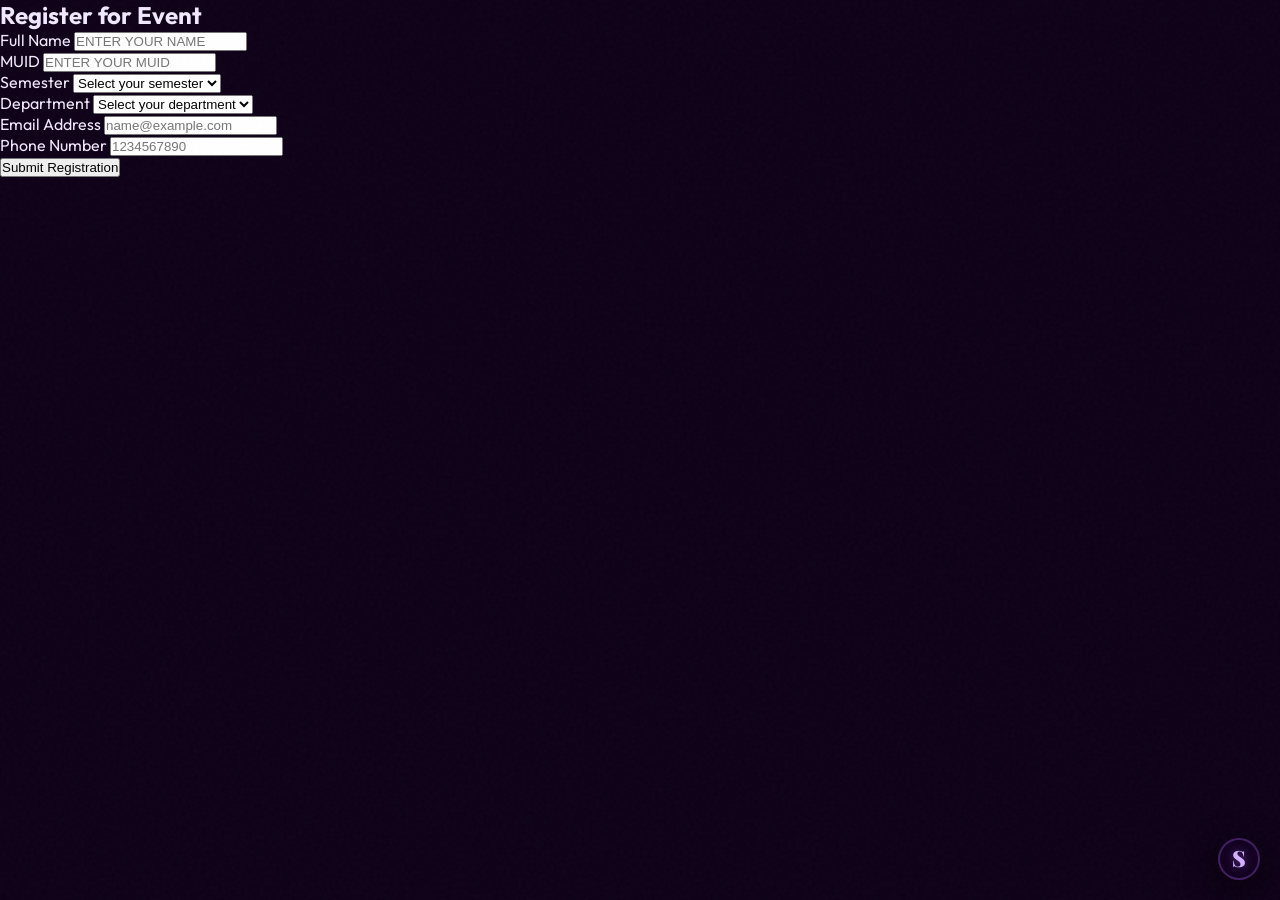
==== register.html @ 0eb98797 "Refactor registration form and submission script Updated form submission handling and backend URL." ====
<!DOCTYPE html>
<html lang="en">
<head>
  <meta charset="UTF-8">
  <meta name="viewport" content="width=device-width, initial-scale=1.0">
  <title>REGISTER</title>
  <link rel="stylesheet" href="styles.css">
</head>
<body class="register-body-wrapper">

  <div class="form-container">
    <h2 id="form-title">Student Details Form</h2>
    
    <form id="studentRegisterForm">
      <input type="hidden" id="eventName" name="eventName">
      <input type="hidden" id="eventCategory" name="eventCategory">
        
      <div class="form-group">
        <label for="name">Full Name</label>
        <input type="text" id="name" name="name" placeholder="ENTER YOUR NAME" required>
      </div>

      <div class="form-group">
        <label for="muid">MUID</label>
        <input type="text" id="muid" name="muid" placeholder="ENTER YOUR MUID" required>
      </div>

      <div class="form-group">
        <label for="semester">Semester</label>
        <select id="semester" name="semester" required>
          <option value="" disabled selected>Select your semester</option>
          <option value="S1">S1</option>
          <option value="S2">S2</option>
          <option value="S3">S3</option>
          <option value="S4">S4</option>
          <option value="S5">S5</option>
          <option value="S6">S6</option>
          <option value="S7">S7</option>
          <option value="S8">S8</option>
        </select>
      </div>

      <div class="form-group">
        <label for="department">Department</label>
        <select id="department" name="department" required>
          <option value="" disabled selected>Select your department</option>
          <option value="CSD">CSD</option>
          <option value="EC">EC</option>
          <option value="AE">AE</option>
          <option value="CE">CE</option>
          <option value="MECH">MECH</option>
        </select>
      </div>

      <div class="form-group">
        <label for="email">Email Address</label>
        <input type="email" id="email" name="email" placeholder="name@example.com" required>
      </div>

      <div class="form-group">
        <label for="phone">Phone Number</label>
        <input type="tel" id="phone" name="phone" placeholder="1234567890" pattern="[0-9]{10}" title="Please enter a valid 10-digit phone number" required>
      </div>

      <button type="submit" id="submitBtn">Submit Registration</button>
    </form>
    
    <p id="successToast" style="color: #00e676; text-align: center; margin-top: 15px; display: none; font-weight: 600; font-family: 'Space Mono', monospace; font-size: 0.85rem;">
      Registration saved to database matrix!
    </p>
  </div>
  

 <script>
    const urlParams = new URLSearchParams(window.location.search);
    const eventName = urlParams.get('name') || "Event";
    const eventCategory = urlParams.get('cat') || "Tech";

    document.getElementById('form-title').innerText = `Register for ${eventName}`;
    document.getElementById('eventName').value = eventName;
    document.getElementById('eventCategory').value = eventCategory;

    // FIXED: Pointing to the active operational script ID matching index.html
    const BACKEND_URL = 'https://script.google.com/macros/s/AKfycbxkkzGS8mEcLY0qJiwbIPaNBaRO2hbm0Dz-mVj1d4wJdqrTZWrVLJo9F7xFTNqnbP87Lg/exec'; 
    
    const form = document.getElementById('studentRegisterForm');
    const submitBtn = document.getElementById('submitBtn');
    const toast = document.getElementById('successToast');

    form.addEventListener('submit', event => {
      event.preventDefault();
      
      submitBtn.disabled = true;
      submitBtn.innerText = "Processing submission...";

      const encodedPayload = new URLSearchParams(new FormData(form));

      fetch(BACKEND_URL, { 
        method: 'POST',
        mode: 'no-cors',
        headers: { 'Content-Type': 'application/x-www-form-urlencoded' },
        body: encodedPayload 
      })
      .then(res => {
        submitBtn.innerText = "Submitted Successfully!";
        toast.style.display = "block";
        form.reset();
        
        document.getElementById('eventName').value = eventName;
        document.getElementById('eventCategory').value = eventCategory;
      })
      .catch(err => {
        console.error("Error logging submission:", err.message);
        submitBtn.disabled = false;
        submitBtn.innerText = "Retry Submission";
      });
    });
  </script>
<!-- Sidharth P. Signature Widget - Interactive Circle Capsule -->
<div class="sidharth-signature-widget" style="position: fixed; bottom: 20px; right: 20px; z-index: 99999; display: flex; align-items: center; flex-direction: row-reverse; gap: 0px; cursor: pointer;" onmouseenter="this.querySelector('.sig-text-slide').style.width='180px'; this.querySelector('.sig-text-slide').style.padding='0 15px 0 20px'; this.querySelector('.sig-text-slide').style.opacity='1'; this.querySelector('.sig-text-slide').style.marginRight='-15px'; this.querySelector('.sig-icon-ring').style.transform='rotate(360deg)'; this.querySelector('.sig-icon-ring').style.borderColor='#b06bff';" onmouseleave="this.querySelector('.sig-text-slide').style.width='0px'; this.querySelector('.sig-text-slide').style.padding='0'; this.querySelector('.sig-text-slide').style.opacity='0'; this.querySelector('.sig-text-slide').style.marginRight='0px'; this.querySelector('.sig-icon-ring').style.transform='rotate(0deg)'; this.querySelector('.sig-icon-ring').style.borderColor='rgba(176,107,255,0.3)';">
  
  <!-- The Master Font Circle Ring -->
  <div class="sig-icon-ring" style="width: 42px; height: 42px; background: #130020; border: 2px solid rgba(176,107,255,0.3); border-radius: 50%; display: flex; align-items: center; justify-content: center; box-shadow: 0 8px 32px rgba(0,0,0,0.6); position: relative; z-index: 2; transition: transform 0.6s cubic-bezier(0.23, 1, 0.32, 1), border-color 0.4s ease;">
    <span style="font-family: 'Playfair Display', serif; font-weight: 900; font-size: 1.4rem; color: #d4b0ff; line-height: 1; text-shadow: 0 0 10px rgba(176,107,255,0.5); transform: translateY(-1px);">S</span>
  </div>

  <!-- Sliding Interactive Text Capsule -->
  <div class="sig-text-slide" style="width: 0px; height: 34px; background: rgba(26,0,48,0.85); backdrop-filter: blur(8px); -webkit-backdrop-filter: blur(8px); border: 1px solid rgba(176,107,255,0.2); border-radius: 20px 0 0 20px; display: flex; align-items: center; justify-content: center; white-space: nowrap; opacity: 0; overflow: hidden; transition: all 0.5s cubic-bezier(0.23, 1, 0.32, 1); z-index: 1;">
    <span style="font-family: 'Space Mono', monospace; font-size: 0.68rem; color: #ede0ff; letter-spacing: 0.08em; text-transform: uppercase;">Crafted by <strong style="color: #fff; font-family: 'Outfit', sans-serif; font-weight: 600;">Sidharth</strong></span>
  </div>
</div>
</div>
</body>
</html>
---- styles.css ----
@import url('https://fonts.googleapis.com/css2?family=Playfair+Display:wght@400;700;900&family=Outfit:wght@300;400;500;600;700&family=Space+Mono:wght@400;700&display=swap');
   :root {
      --purple-deep: #2d0057;
      --purple-mid: #7b2ff7;
      --purple-light: #b06bff;
      --lavender: #d4b0ff;
      --soft: #ede0ff;
      --white: #fff;
      --bg: #0e0018;
      --bg-2: #130020;
      --bg-3: #1a0030;
      --glass: rgba(255,255,255,0.07);
      --glass-border: rgba(255,255,255,0.14);
      --glass-hover: rgba(255,255,255,0.12);
      --text: #f0e8ff;
      --text-muted: rgba(240,232,255,0.55);
      --border: rgba(176,107,255,0.25);
      --border-soft: rgba(255,255,255,0.08);
    }

    *, *::before, *::after { box-sizing: border-box; margin: 0; padding: 0; }
    html { scroll-behavior: smooth; }

    body {
      font-family: 'Outfit', sans-serif;
      background: var(--bg);
      color: var(--text);
      overflow-x: hidden;
    }

    body::before {
      content: '';
      position: fixed;
      inset: 0;
      background-image: url("data:image/svg+xml,%3Csvg viewBox='0 0 256 256' xmlns='http://www.w3.org/2000/svg'%3E%3Cfilter id='n'%3E%3CfeTurbulence type='fractalNoise' baseFrequency='0.9' numOctaves='4' stitchTiles='stitch'/%3E%3C/filter%3E%3Crect width='100%25' height='100%25' filter='url(%23n)' opacity='1'/%3E%3C/svg%3E");
      opacity: 0.03;
      pointer-events: none;
      z-index: 9999;
    }

    ::-webkit-scrollbar { width: 4px; }
    ::-webkit-scrollbar-track { background: var(--bg); }
    ::-webkit-scrollbar-thumb { background: var(--purple-mid); border-radius: 99px; }

    /* ─── NAVBAR ─── */
    nav {
      position: fixed;
      top: 0; left: 0; right: 0;
      z-index: 200;
      display: flex;
      align-items: center;
      justify-content: space-between;
      padding: 20px 60px;
      background: rgba(14,0,24,0.72);
      backdrop-filter: blur(24px);
      -webkit-backdrop-filter: blur(24px);
      border-bottom: 1px solid var(--border);
      animation: navIn 0.9s cubic-bezier(.23,1,.32,1) both;
    }
    @keyframes navIn { from { transform: translateY(-100%); opacity:0; } to { transform: none; opacity:1; } }

    .nav-brand {
      font-family: 'Playfair Display', serif;
      font-weight: 900;
      font-size: 1.1rem;
      color: var(--lavender);
      text-decoration: none;
    }
    .nav-brand span { color: var(--text); font-weight: 400; }

    .nav-links { display: flex; gap: 40px; list-style: none; }
    .nav-links a {
      color: var(--text-muted);
      text-decoration: none;
      font-size: 0.85rem;
      font-weight: 500;
      letter-spacing: 0.06em;
      text-transform: uppercase;
      transition: color 0.2s;
      position: relative;
    }
    .nav-links a::after {
      content: '';
      position: absolute;
      bottom: -4px; left: 0; right: 100%;
      height: 1px;
      background: var(--lavender);
      transition: right 0.3s cubic-bezier(.23,1,.32,1);
    }
    .nav-links a:hover { color: var(--lavender); }
    .nav-links a:hover::after { right: 0; }

    .nav-cta {
      font-family: 'Space Mono', monospace;
      font-size: 0.75rem;
      padding: 10px 24px;
      border: 1px solid var(--purple-light);
      color: var(--purple-light);
      text-decoration: none;
      letter-spacing: 0.08em;
      text-transform: uppercase;
      transition: all 0.25s;
      clip-path: polygon(8px 0%, 100% 0%, calc(100% - 8px) 100%, 0% 100%);
    }
    .nav-cta:hover { background: var(--purple-mid); color: var(--white); border-color: var(--purple-mid); }

    /* ─── HERO ─── */
    #home {
      min-height: 100vh;
      display: grid;
      place-items: center;
      padding: 140px 60px 100px;
      position: relative;
      overflow: hidden;
    }

    .hero-grid-bg {
      position: absolute;
      inset: 0;
      background-image:
        linear-gradient(rgba(176,107,255,0.08) 1px, transparent 1px),
        linear-gradient(90deg, rgba(176,107,255,0.08) 1px, transparent 1px);
      background-size: 60px 60px;
      mask-image: radial-gradient(ellipse 70% 60% at 50% 50%, black 30%, transparent 100%);
    }

    .hero-orb {
      position: absolute;
      border-radius: 50%;
      filter: blur(100px);
      animation: pulse 6s ease-in-out infinite alternate;
    }
    .orb-1 { width: 700px; height: 700px; background: rgba(123,47,247,0.25); top: -200px; right: -150px; }
    .orb-2 { width: 500px; height: 500px; background: rgba(45,0,87,0.55); bottom: -100px; left: -100px; animation-delay: -3s; }
    .orb-3 { width: 300px; height: 300px; background: rgba(176,107,255,0.15); top: 40%; left: 10%; animation-delay: -5s; }
    @keyframes pulse { from { transform: scale(1); } to { transform: scale(1.08); } }

    .stars { position: absolute; inset: 0; pointer-events: none; overflow: hidden; }
    .star {
      position: absolute;
      background: white;
      border-radius: 50%;
      animation: twinkle 3s ease-in-out infinite alternate;
    }
    @keyframes twinkle { from { opacity: 0.15; transform: scale(0.8); } to { opacity: 0.9; transform: scale(1.3); } }

    .hero-inner { position: relative; z-index: 2; text-align: center; max-width: 900px; }

    .hero-eyebrow {
      display: inline-flex;
      align-items: center;
      gap: 10px;
      font-family: 'Space Mono', monospace;
      font-size: 0.7rem;
      letter-spacing: 0.2em;
      text-transform: uppercase;
      color: var(--lavender);
      border: 1px solid var(--border);
      background: var(--glass);
      backdrop-filter: blur(10px);
      padding: 8px 20px;
      margin-bottom: 36px;
      animation: riseIn 0.9s 0.3s both;
    }
    .hero-eyebrow::before, .hero-eyebrow::after { content: ''; width: 16px; height: 1px; background: var(--lavender); opacity: 0.5; }

    .hero-title {
      font-family: 'Playfair Display', serif;
      font-weight: 900;
      font-size: clamp(3rem, 8vw, 6.5rem);
      line-height: 1.02;
      letter-spacing: -0.02em;
      animation: riseIn 0.9s 0.45s both;
    }
    .hero-title .italic { font-style: italic; color: var(--lavender); }
    .hero-title .block { display: block; }

    .hero-sub {
      margin-top: 28px;
      font-size: 1.05rem;
      color: var(--text-muted);
      line-height: 1.7;
      animation: riseIn 0.9s 0.6s both;
      font-weight: 300;
    }

    .hero-cta {
      margin-top: 48px;
      display: flex;
      gap: 16px;
      justify-content: center;
      flex-wrap: wrap;
      animation: riseIn 0.9s 0.75s both;
    }

    .btn-primary {
      font-family: 'Space Mono', monospace;
      font-size: 0.75rem;
      letter-spacing: 0.1em;
      text-transform: uppercase;
      padding: 14px 36px;
      background: var(--purple-mid);
      color: var(--white);
      text-decoration: none;
      clip-path: polygon(10px 0%, 100% 0%, calc(100% - 10px) 100%, 0% 100%);
      transition: all 0.25s;
      border: 1px solid transparent;
    }
    .btn-primary:hover { background: var(--purple-deep); border-color: var(--purple-light); transform: translateY(-2px); box-shadow: 0 10px 30px rgba(123,47,247,0.4); }

    .btn-ghost {
      font-family: 'Space Mono', monospace;
      font-size: 0.75rem;
      letter-spacing: 0.1em;
      text-transform: uppercase;
      padding: 14px 36px;
      border: 1px solid var(--glass-border);
      background: var(--glass);
      backdrop-filter: blur(10px);
      color: var(--text);
      text-decoration: none;
      clip-path: polygon(10px 0%, 100% 0%, calc(100% - 10px) 100%, 0% 100%);
      transition: all 0.25s;
    }
    .btn-ghost:hover { border-color: var(--lavender); color: var(--lavender); transform: translateY(-2px); }

    @keyframes riseIn { from { opacity:0; transform: translateY(30px); } to { opacity:1; transform:none; } }

    /* scroll hint */
    .hero-scroll {
      position: absolute;
      bottom: 40px; left: 50%;
      transform: translateX(-50%);
      display: flex; flex-direction: column; align-items: center; gap: 8px;
      font-family: 'Space Mono', monospace;
      font-size: 0.62rem;
      letter-spacing: 0.15em;
      text-transform: uppercase;
      color: var(--text-muted);
      animation: riseIn 1s 1.2s both;
    }
    .scroll-track { width: 1px; height: 50px; background: var(--border-soft); position: relative; overflow: hidden; }
    .scroll-track::after {
      content: '';
      position: absolute;
      top: -20px; left: 0; width: 1px; height: 20px;
      background: var(--lavender);
      animation: scrollLine 1.5s ease-in-out infinite;
    }
    @keyframes scrollLine { from { top: -20px; } to { top: 60px; } }

    /* ─── LAYOUT ─── */
    .wrap { max-width: 1200px; margin: 0 auto; padding: 100px 60px; }

    .section-eyebrow {
      font-family: 'Space Mono', monospace;
      font-size: 0.68rem;
      letter-spacing: 0.2em;
      text-transform: uppercase;
      color: var(--lavender);
      margin-bottom: 12px;
      display: flex; align-items: center; gap: 12px;
    }
    .section-eyebrow::before { content: ''; display: inline-block; width: 30px; height: 1px; background: var(--lavender); }

    .section-heading {
      font-family: 'Playfair Display', serif;
      font-weight: 900;
      font-size: clamp(2rem, 4vw, 3.2rem);
      letter-spacing: -0.02em;
      line-height: 1.1;
      margin-bottom: 32px;
    }
    .section-heading .accent { color: var(--lavender); font-style: italic; }

    /* ─── ABOUT ─── */
    #about { background: var(--bg-2); }

    .about-layout {
      display: grid;
      grid-template-columns: 1fr 1fr;
      gap: 80px;
      align-items: center;
    }

    .about-text p { color: var(--text-muted); line-height: 1.9; font-size: 1rem; font-weight: 300; margin-bottom: 20px; }
    .about-text p strong { color: var(--text); font-weight: 600; }

    .about-pillars { display: grid; gap: 14px; }

    .pillar {
      border: 1px solid var(--border-soft);
      padding: 20px 24px;
      position: relative;
      overflow: hidden;
      background: var(--glass);
      backdrop-filter: blur(8px);
      transition: border-color 0.3s, background 0.3s;
    }
    .pillar::before {
      content: '';
      position: absolute;
      top: 0; left: 0; width: 3px; height: 100%;
      background: linear-gradient(180deg, var(--purple-mid), var(--lavender));
      transform: scaleY(0); transform-origin: top;
      transition: transform 0.35s cubic-bezier(.23,1,.32,1);
    }
    .pillar:hover { border-color: var(--border); background: var(--glass-hover); }
    .pillar:hover::before { transform: scaleY(1); }
    .pillar-icon { font-size: 1.3rem; margin-bottom: 7px; }
    .pillar-title { font-weight: 600; font-size: 0.97rem; margin-bottom: 4px; }
    .pillar-text { color: var(--text-muted); font-size: 0.87rem; line-height: 1.6; }

    /* ─── EVENTS SLIDESHOW ─── */
    #events { background: var(--bg); }

    .slideshow-wrap {
      position: relative;
      margin-top: 10px;
      overflow: hidden;
      border: 1px solid var(--border-soft);
    }

    .slides-track {
      display: flex;
      transition: transform 0.6s cubic-bezier(.23,1,.32,1);
    }

    .slide {
      min-width: 100%;
      display: grid;
      grid-template-columns: 1fr 1fr;
    }

    .slide-img-wrap {
      position: relative;
      height: 420px;
      overflow: hidden;
      background: var(--bg-3);
    }
    .slide-img-wrap::after {
      content: '';
      position: absolute; inset: 0;
      background: linear-gradient(90deg, transparent 60%, var(--bg));
      pointer-events: none;
    }
    .slide-img {
      width: 100%;
      height: 100%;
      object-fit: contain;
      display: block;
      transition: transform 0.8s cubic-bezier(.23,1,.32,1);
    }

    .slide-placeholder {
      width: 100%; height: 420px;
      display: flex; align-items: center; justify-content: center;
      font-size: 5rem;
    }

    .slide-content {
      display: flex;
      flex-direction: column;
      justify-content: center;
      padding: 52px 52px 52px 44px;
      background: var(--bg);
    }

    .slide-index {
      font-family: 'Space Mono', monospace;
      font-size: 0.62rem;
      letter-spacing: 0.2em;
      color: var(--text-muted);
      margin-bottom: 16px;
    }
    .slide-cat {
      font-family: 'Space Mono', monospace;
      font-size: 0.65rem;
      letter-spacing: 0.18em;
      text-transform: uppercase;
      color: var(--lavender);
      margin-bottom: 12px;
    }
    .slide-name {
      font-family: 'Playfair Display', serif;
      font-weight: 900;
      font-size: clamp(1.6rem, 3vw, 2.4rem);
      line-height: 1.15;
      margin-bottom: 18px;
    }
    .slide-desc {
      color: var(--text-muted);
      font-size: 0.95rem;
      line-height: 1.75;
      font-weight: 300;
      margin-bottom: 36px;
    }

    .slide-controls {
      display: flex;
      align-items: center;
      gap: 16px;
    }
    .slide-btn {
      width: 44px; height: 44px;
      border: 1px solid var(--border);
      background: var(--glass);
      color: var(--text);
      font-size: 1.1rem;
      cursor: pointer;
      display: flex; align-items: center; justify-content: center;
      transition: all 0.25s;
      clip-path: polygon(6px 0%, 100% 0%, calc(100% - 6px) 100%, 0% 100%);
      flex-shrink: 0;
    }
    .slide-btn:hover { background: var(--purple-mid); border-color: var(--purple-mid); }

    .slide-dots { display: flex; gap: 8px; align-items: center; }
    .slide-dot {
      width: 6px; height: 6px;
      border-radius: 50%;
      background: var(--border-soft);
      cursor: pointer;
      transition: all 0.3s;
      border: none; padding: 0;
    }
    .slide-dot.active { background: var(--lavender); width: 22px; border-radius: 3px; }

    .slide-counter {
      font-family: 'Space Mono', monospace;
      font-size: 0.68rem;
      color: var(--text-muted);
      margin-left: auto;
    }

    /* ─── ACHIEVEMENTS ─── */
    #achievements { background: var(--bg-2); }

    /* CHANGED: use a single-column layout so stats sit centered under the heading */
    .achievements-layout {
      display: grid;
      grid-template-columns: 1fr 1fr;
      gap: 60px;
      align-items: start;
    }

    /* CHANGED: stats grid centered, no extra top margin needed */
    .stats-grid {
      display: grid;
      grid-template-columns: repeat(3, 1fr);
      gap: 1px;
      background: var(--border-soft);
      border: 1px solid var(--border-soft);
      margin-top: 0;
    }

    .stat-cell {
      background: var(--bg-2);
      padding: 36px 20px;
      position: relative; overflow: hidden;
      transition: background 0.3s;
      display: flex;
      flex-direction: column;
      align-items: center;
      text-align: center;
    }
    .stat-cell:hover { background: var(--bg-3); }
    .stat-cell::after {
      content: '';
      position: absolute; bottom: 0; left: 0; right: 0; height: 2px;
      background: linear-gradient(90deg, var(--purple-mid), var(--lavender), transparent);
      transform: scaleX(0); transform-origin: left;
      transition: transform 0.4s;
    }
    .stat-cell:hover::after { transform: scaleX(1); }

    .stat-number {
      font-family: 'Playfair Display', serif;
      font-weight: 900; font-size: 2.8rem;
      background: linear-gradient(135deg, var(--purple-light), var(--lavender));
      -webkit-background-clip: text; -webkit-text-fill-color: transparent;
      background-clip: text;
      line-height: 1; margin-bottom: 8px;
    }
    .stat-label {
      color: var(--text-muted);
      font-size: 0.84rem;
      line-height: 1.5;
      text-align: center;
    }

    .highlights-list { display: flex; flex-direction: column; gap: 14px; }

    .highlight-item {
      display: flex; gap: 18px;
      padding: 18px 20px;
      border: 1px solid var(--border-soft);
      background: var(--glass);
      align-items: flex-start;
      transition: border-color 0.3s, background 0.3s;
    }
    .highlight-item:hover { border-color: var(--border); background: var(--glass-hover); }

    .highlight-num { font-family: 'Space Mono', monospace; font-size: 0.62rem; color: var(--lavender); opacity: 0.6; padding-top: 3px; flex-shrink: 0; }
    .highlight-text { font-size: 0.93rem; line-height: 1.65; color: var(--text-muted); }
    .highlight-text strong { color: var(--text); font-weight: 600; }

    /* ─── TEAM ─── */
    #team { background: var(--bg); }

    .team-grid {
      display: grid;
      grid-template-columns: repeat(4, 1fr);
      gap: 20px;
      margin-top: 48px;
    }

    .team-card {
      border: 1px solid var(--border-soft);
      overflow: hidden;
      background: var(--bg-2);
      transition: border-color 0.3s, transform 0.3s;
    }
    .team-card:hover { border-color: var(--border); transform: translateY(-6px); }
    .team-card:hover .team-photo { transform: scale(1.05); }

    .team-photo-wrap { height: 260px; overflow: hidden; background: white; }
    .team-photo { width: 100%; height: 100%; object-fit: contain; display: block; background: white; transition: transform 0.5s cubic-bezier(.23,1,.32,1); }
    .team-photo-placeholder { width: 100%; height: 260px; display: flex; align-items: center; justify-content: center; font-size: 4rem; background: var(--bg-3); }

    .team-info { padding: 18px 20px 20px; border-top: 1px solid var(--border-soft); }
    .team-name { font-family: 'Playfair Display', serif; font-weight: 700; font-size: 1.05rem; margin-bottom: 5px; }
    .team-role { font-family: 'Space Mono', monospace; font-size: 0.62rem; letter-spacing: 0.12em; text-transform: uppercase; color: var(--lavender); }

    /* ─── CONTACT ─── */
    #contact { background: var(--bg-2); }

    .contact-layout {
      display: grid;
      grid-template-columns: 1fr 1fr;
      gap: 60px;
      align-items: start;
    }

    .contact-items { display: flex; flex-direction: column; border: 1px solid var(--border-soft); }
    .contact-item {
      display: flex; align-items: flex-start; gap: 18px;
      padding: 22px 24px; border-bottom: 1px solid var(--border-soft);
      transition: background 0.2s;
    }
    .contact-item:last-child { border-bottom: none; }
    .contact-item:hover { background: var(--glass); }
    .contact-icon { font-size: 1.2rem; flex-shrink: 0; margin-top: 2px; }
    .contact-label { font-family: 'Space Mono', monospace; font-size: 0.62rem; letter-spacing: 0.14em; text-transform: uppercase; color: var(--lavender); margin-bottom: 4px; }
    .contact-value { color: var(--text); font-size: 0.93rem; }
    .contact-value a { color: var(--text); text-decoration: none; border-bottom: 1px solid var(--border-soft); transition: color 0.2s, border-color 0.2s; }
    .contact-value a:hover { color: var(--lavender); border-color: var(--lavender); }

    .join-box {
      border: 1px solid var(--border);
      padding: 40px;
      background: var(--glass);
      backdrop-filter: blur(16px);
      position: relative; overflow: hidden;
    }
    .join-box::before {
      content: '';
      position: absolute; top: 0; left: 0; width: 100%; height: 2px;
      background: linear-gradient(90deg, var(--purple-mid), var(--lavender), transparent);
    }
    .join-box::after {
      content: '';
      position: absolute; bottom: -80px; right: -80px;
      width: 200px; height: 200px;
      background: rgba(123,47,247,0.12);
      border-radius: 50%; filter: blur(50px);
    }
    .join-box h3 { font-family: 'Playfair Display', serif; font-size: 1.8rem; font-weight: 700; margin-bottom: 14px; }
    .join-box h3 span { color: var(--lavender); font-style: italic; }
    .join-box p { color: var(--text-muted); font-size: 0.93rem; line-height: 1.75; margin-bottom: 28px; }

    /* ─── FOOTER ─── */
    footer {
      background: var(--purple-deep);
      border-top: 1px solid rgba(255,255,255,0.08);
      padding: 36px 60px;
      display: flex; justify-content: space-between; align-items: center;
    }
    .footer-brand { font-family: 'Playfair Display', serif; font-weight: 700; color: var(--lavender); font-size: 1rem; }
    .footer-copy { font-family: 'Space Mono', monospace; font-size: 0.62rem; color: rgba(255,255,255,0.4); letter-spacing: 0.06em; text-align: right; line-height: 1.7; }

    /* ─── REVEAL ─── */
    .reveal { opacity: 0; transform: translateY(32px); transition: opacity 0.8s cubic-bezier(.23,1,.32,1), transform 0.8s cubic-bezier(.23,1,.32,1); }
    .reveal.visible { opacity: 1; transform: none; }

    /* ─── RESPONSIVE ─── */
    @media (max-width: 900px) {
      nav { padding: 16px 20px; }
      .nav-links { display: none; }
      .wrap { padding: 70px 20px; }
      .about-layout, .achievements-layout, .contact-layout { grid-template-columns: 1fr; gap: 36px; }
      .slide { grid-template-columns: 1fr; }
      .slide-img-wrap { height: 240px; }
      .slide-img-wrap::after { background: linear-gradient(0deg, var(--bg) 0%, transparent 60%); }
      .slide-content { padding: 28px 24px 32px; }
      .team-grid { grid-template-columns: repeat(2, 1fr); }
      #home { padding: 120px 20px 80px; }
      footer { flex-direction: column; gap: 12px; padding: 28px 20px; }
      .footer-copy { text-align: center; }
    }
    @media (max-width: 500px) {
      .stats-grid { grid-template-columns: 1fr; }
      .team-grid { grid-template-columns: 1fr 1fr; }
    }
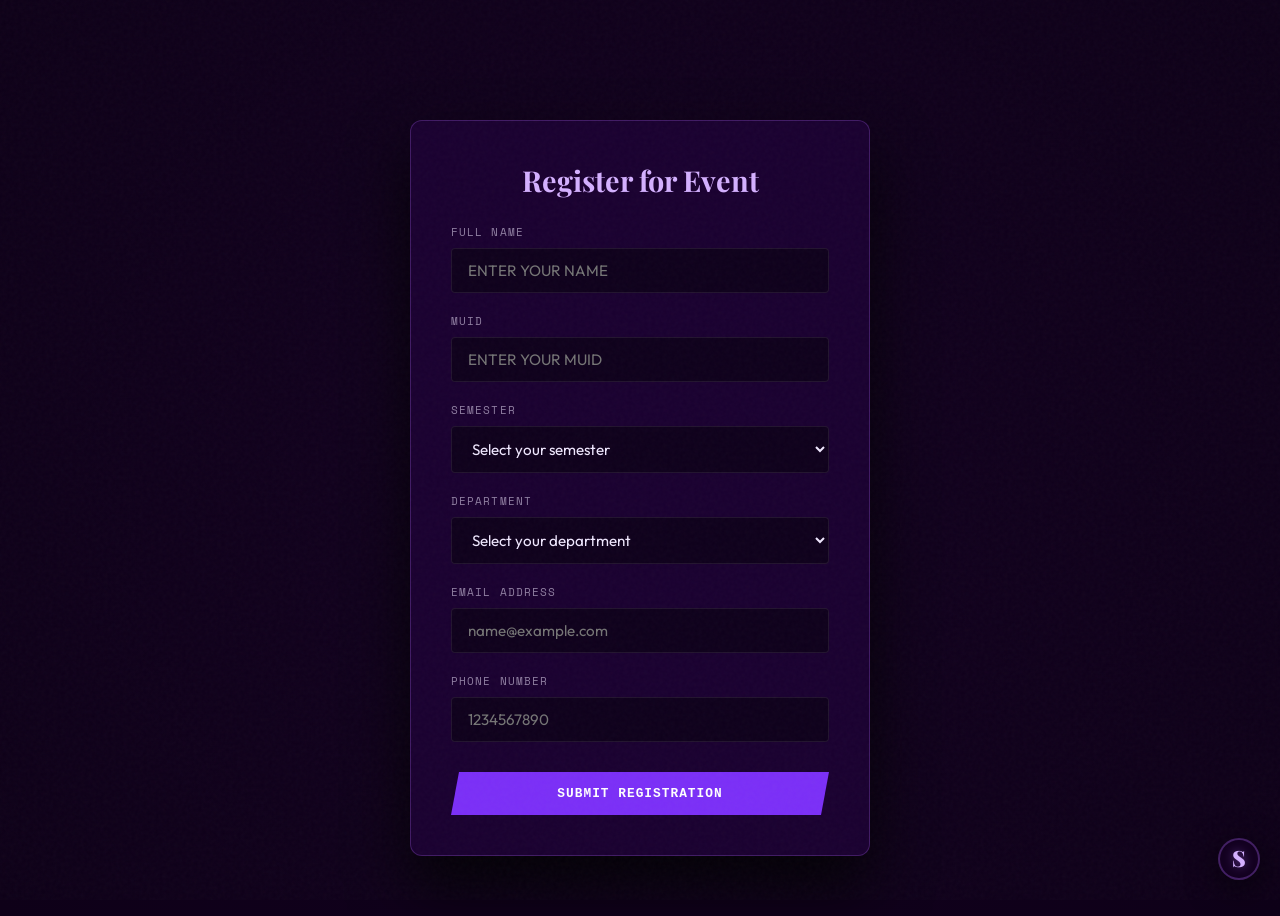
==== commit 1bba6769: "Update register.html redirecting to join whatsapp group" ====
--- a/register.html
+++ b/register.html
@@ -102,12 +102,13 @@
         body: encodedPayload 
       })
       .then(res => {
-        submitBtn.innerText = "Submitted Successfully!";
-        toast.style.display = "block";
-        form.reset();
-        
-        document.getElementById('eventName').value = eventName;
-        document.getElementById('eventCategory').value = eventCategory;
+         submitBtn.innerText = "Submitted Successfully!";
+         toast.style.display = "block";
+
+         // Wait 2 seconds before redirecting to WhatsApp
+         setTimeout(() => {
+             window.location.href = "https://chat.whatsapp.com/Hx1oxCP3KYy8drEDyaIZk9?s=sh&p=a&ilr=0";
+        }, 2000);
       })
       .catch(err => {
         console.error("Error logging submission:", err.message);
--- a/styles.css
+++ b/styles.css
@@ -1,614 +1,859 @@
 @import url('https://fonts.googleapis.com/css2?family=Playfair+Display:wght@400;700;900&family=Outfit:wght@300;400;500;600;700&family=Space+Mono:wght@400;700&display=swap');
-   :root {
-      --purple-deep: #2d0057;
-      --purple-mid: #7b2ff7;
-      --purple-light: #b06bff;
-      --lavender: #d4b0ff;
-      --soft: #ede0ff;
-      --white: #fff;
-      --bg: #0e0018;
-      --bg-2: #130020;
-      --bg-3: #1a0030;
-      --glass: rgba(255,255,255,0.07);
-      --glass-border: rgba(255,255,255,0.14);
-      --glass-hover: rgba(255,255,255,0.12);
-      --text: #f0e8ff;
-      --text-muted: rgba(240,232,255,0.55);
-      --border: rgba(176,107,255,0.25);
-      --border-soft: rgba(255,255,255,0.08);
-    }
-
-    *, *::before, *::after { box-sizing: border-box; margin: 0; padding: 0; }
-    html { scroll-behavior: smooth; }
-
-    body {
-      font-family: 'Outfit', sans-serif;
-      background: var(--bg);
-      color: var(--text);
-      overflow-x: hidden;
-    }
-
-    body::before {
-      content: '';
-      position: fixed;
-      inset: 0;
-      background-image: url("data:image/svg+xml,%3Csvg viewBox='0 0 256 256' xmlns='http://www.w3.org/2000/svg'%3E%3Cfilter id='n'%3E%3CfeTurbulence type='fractalNoise' baseFrequency='0.9' numOctaves='4' stitchTiles='stitch'/%3E%3C/filter%3E%3Crect width='100%25' height='100%25' filter='url(%23n)' opacity='1'/%3E%3C/svg%3E");
-      opacity: 0.03;
-      pointer-events: none;
-      z-index: 9999;
-    }
-
-    ::-webkit-scrollbar { width: 4px; }
-    ::-webkit-scrollbar-track { background: var(--bg); }
-    ::-webkit-scrollbar-thumb { background: var(--purple-mid); border-radius: 99px; }
-
-    /* ─── NAVBAR ─── */
-    nav {
-      position: fixed;
-      top: 0; left: 0; right: 0;
-      z-index: 200;
-      display: flex;
-      align-items: center;
-      justify-content: space-between;
-      padding: 20px 60px;
-      background: rgba(14,0,24,0.72);
-      backdrop-filter: blur(24px);
-      -webkit-backdrop-filter: blur(24px);
-      border-bottom: 1px solid var(--border);
-      animation: navIn 0.9s cubic-bezier(.23,1,.32,1) both;
-    }
-    @keyframes navIn { from { transform: translateY(-100%); opacity:0; } to { transform: none; opacity:1; } }
-
-    .nav-brand {
-      font-family: 'Playfair Display', serif;
-      font-weight: 900;
-      font-size: 1.1rem;
-      color: var(--lavender);
-      text-decoration: none;
-    }
-    .nav-brand span { color: var(--text); font-weight: 400; }
-
-    .nav-links { display: flex; gap: 40px; list-style: none; }
-    .nav-links a {
-      color: var(--text-muted);
-      text-decoration: none;
-      font-size: 0.85rem;
-      font-weight: 500;
-      letter-spacing: 0.06em;
-      text-transform: uppercase;
-      transition: color 0.2s;
-      position: relative;
-    }
-    .nav-links a::after {
-      content: '';
-      position: absolute;
-      bottom: -4px; left: 0; right: 100%;
-      height: 1px;
-      background: var(--lavender);
-      transition: right 0.3s cubic-bezier(.23,1,.32,1);
-    }
-    .nav-links a:hover { color: var(--lavender); }
-    .nav-links a:hover::after { right: 0; }
-
-    .nav-cta {
-      font-family: 'Space Mono', monospace;
-      font-size: 0.75rem;
-      padding: 10px 24px;
-      border: 1px solid var(--purple-light);
-      color: var(--purple-light);
-      text-decoration: none;
-      letter-spacing: 0.08em;
-      text-transform: uppercase;
-      transition: all 0.25s;
-      clip-path: polygon(8px 0%, 100% 0%, calc(100% - 8px) 100%, 0% 100%);
-    }
-    .nav-cta:hover { background: var(--purple-mid); color: var(--white); border-color: var(--purple-mid); }
-
-    /* ─── HERO ─── */
-    #home {
-      min-height: 100vh;
-      display: grid;
-      place-items: center;
-      padding: 140px 60px 100px;
-      position: relative;
-      overflow: hidden;
-    }
-
-    .hero-grid-bg {
-      position: absolute;
-      inset: 0;
-      background-image:
-        linear-gradient(rgba(176,107,255,0.08) 1px, transparent 1px),
-        linear-gradient(90deg, rgba(176,107,255,0.08) 1px, transparent 1px);
-      background-size: 60px 60px;
-      mask-image: radial-gradient(ellipse 70% 60% at 50% 50%, black 30%, transparent 100%);
-    }
-
-    .hero-orb {
-      position: absolute;
-      border-radius: 50%;
-      filter: blur(100px);
-      animation: pulse 6s ease-in-out infinite alternate;
-    }
-    .orb-1 { width: 700px; height: 700px; background: rgba(123,47,247,0.25); top: -200px; right: -150px; }
-    .orb-2 { width: 500px; height: 500px; background: rgba(45,0,87,0.55); bottom: -100px; left: -100px; animation-delay: -3s; }
-    .orb-3 { width: 300px; height: 300px; background: rgba(176,107,255,0.15); top: 40%; left: 10%; animation-delay: -5s; }
-    @keyframes pulse { from { transform: scale(1); } to { transform: scale(1.08); } }
-
-    .stars { position: absolute; inset: 0; pointer-events: none; overflow: hidden; }
-    .star {
-      position: absolute;
-      background: white;
-      border-radius: 50%;
-      animation: twinkle 3s ease-in-out infinite alternate;
-    }
-    @keyframes twinkle { from { opacity: 0.15; transform: scale(0.8); } to { opacity: 0.9; transform: scale(1.3); } }
-
-    .hero-inner { position: relative; z-index: 2; text-align: center; max-width: 900px; }
-
-    .hero-eyebrow {
-      display: inline-flex;
-      align-items: center;
-      gap: 10px;
-      font-family: 'Space Mono', monospace;
-      font-size: 0.7rem;
-      letter-spacing: 0.2em;
-      text-transform: uppercase;
-      color: var(--lavender);
-      border: 1px solid var(--border);
-      background: var(--glass);
-      backdrop-filter: blur(10px);
-      padding: 8px 20px;
-      margin-bottom: 36px;
-      animation: riseIn 0.9s 0.3s both;
-    }
-    .hero-eyebrow::before, .hero-eyebrow::after { content: ''; width: 16px; height: 1px; background: var(--lavender); opacity: 0.5; }
-
-    .hero-title {
-      font-family: 'Playfair Display', serif;
-      font-weight: 900;
-      font-size: clamp(3rem, 8vw, 6.5rem);
-      line-height: 1.02;
-      letter-spacing: -0.02em;
-      animation: riseIn 0.9s 0.45s both;
-    }
-    .hero-title .italic { font-style: italic; color: var(--lavender); }
-    .hero-title .block { display: block; }
-
-    .hero-sub {
-      margin-top: 28px;
-      font-size: 1.05rem;
-      color: var(--text-muted);
-      line-height: 1.7;
-      animation: riseIn 0.9s 0.6s both;
-      font-weight: 300;
-    }
-
-    .hero-cta {
-      margin-top: 48px;
-      display: flex;
-      gap: 16px;
-      justify-content: center;
-      flex-wrap: wrap;
-      animation: riseIn 0.9s 0.75s both;
-    }
-
-    .btn-primary {
-      font-family: 'Space Mono', monospace;
-      font-size: 0.75rem;
-      letter-spacing: 0.1em;
-      text-transform: uppercase;
-      padding: 14px 36px;
-      background: var(--purple-mid);
-      color: var(--white);
-      text-decoration: none;
-      clip-path: polygon(10px 0%, 100% 0%, calc(100% - 10px) 100%, 0% 100%);
-      transition: all 0.25s;
-      border: 1px solid transparent;
-    }
-    .btn-primary:hover { background: var(--purple-deep); border-color: var(--purple-light); transform: translateY(-2px); box-shadow: 0 10px 30px rgba(123,47,247,0.4); }
-
-    .btn-ghost {
-      font-family: 'Space Mono', monospace;
-      font-size: 0.75rem;
-      letter-spacing: 0.1em;
-      text-transform: uppercase;
-      padding: 14px 36px;
-      border: 1px solid var(--glass-border);
-      background: var(--glass);
-      backdrop-filter: blur(10px);
-      color: var(--text);
-      text-decoration: none;
-      clip-path: polygon(10px 0%, 100% 0%, calc(100% - 10px) 100%, 0% 100%);
-      transition: all 0.25s;
-    }
-    .btn-ghost:hover { border-color: var(--lavender); color: var(--lavender); transform: translateY(-2px); }
-
-    @keyframes riseIn { from { opacity:0; transform: translateY(30px); } to { opacity:1; transform:none; } }
-
-    /* scroll hint */
-    .hero-scroll {
-      position: absolute;
-      bottom: 40px; left: 50%;
-      transform: translateX(-50%);
-      display: flex; flex-direction: column; align-items: center; gap: 8px;
-      font-family: 'Space Mono', monospace;
-      font-size: 0.62rem;
-      letter-spacing: 0.15em;
-      text-transform: uppercase;
-      color: var(--text-muted);
-      animation: riseIn 1s 1.2s both;
-    }
-    .scroll-track { width: 1px; height: 50px; background: var(--border-soft); position: relative; overflow: hidden; }
-    .scroll-track::after {
-      content: '';
-      position: absolute;
-      top: -20px; left: 0; width: 1px; height: 20px;
-      background: var(--lavender);
-      animation: scrollLine 1.5s ease-in-out infinite;
-    }
-    @keyframes scrollLine { from { top: -20px; } to { top: 60px; } }
-
-    /* ─── LAYOUT ─── */
-    .wrap { max-width: 1200px; margin: 0 auto; padding: 100px 60px; }
-
-    .section-eyebrow {
-      font-family: 'Space Mono', monospace;
-      font-size: 0.68rem;
-      letter-spacing: 0.2em;
-      text-transform: uppercase;
-      color: var(--lavender);
-      margin-bottom: 12px;
-      display: flex; align-items: center; gap: 12px;
-    }
-    .section-eyebrow::before { content: ''; display: inline-block; width: 30px; height: 1px; background: var(--lavender); }
-
-    .section-heading {
-      font-family: 'Playfair Display', serif;
-      font-weight: 900;
-      font-size: clamp(2rem, 4vw, 3.2rem);
-      letter-spacing: -0.02em;
-      line-height: 1.1;
-      margin-bottom: 32px;
-    }
-    .section-heading .accent { color: var(--lavender); font-style: italic; }
-
-    /* ─── ABOUT ─── */
-    #about { background: var(--bg-2); }
-
-    .about-layout {
-      display: grid;
-      grid-template-columns: 1fr 1fr;
-      gap: 80px;
-      align-items: center;
-    }
-
-    .about-text p { color: var(--text-muted); line-height: 1.9; font-size: 1rem; font-weight: 300; margin-bottom: 20px; }
-    .about-text p strong { color: var(--text); font-weight: 600; }
-
-    .about-pillars { display: grid; gap: 14px; }
-
-    .pillar {
-      border: 1px solid var(--border-soft);
-      padding: 20px 24px;
-      position: relative;
-      overflow: hidden;
-      background: var(--glass);
-      backdrop-filter: blur(8px);
-      transition: border-color 0.3s, background 0.3s;
-    }
-    .pillar::before {
-      content: '';
-      position: absolute;
-      top: 0; left: 0; width: 3px; height: 100%;
-      background: linear-gradient(180deg, var(--purple-mid), var(--lavender));
-      transform: scaleY(0); transform-origin: top;
-      transition: transform 0.35s cubic-bezier(.23,1,.32,1);
-    }
-    .pillar:hover { border-color: var(--border); background: var(--glass-hover); }
-    .pillar:hover::before { transform: scaleY(1); }
-    .pillar-icon { font-size: 1.3rem; margin-bottom: 7px; }
-    .pillar-title { font-weight: 600; font-size: 0.97rem; margin-bottom: 4px; }
-    .pillar-text { color: var(--text-muted); font-size: 0.87rem; line-height: 1.6; }
-
-    /* ─── EVENTS SLIDESHOW ─── */
-    #events { background: var(--bg); }
-
-    .slideshow-wrap {
-      position: relative;
-      margin-top: 10px;
-      overflow: hidden;
-      border: 1px solid var(--border-soft);
-    }
-
-    .slides-track {
-      display: flex;
-      transition: transform 0.6s cubic-bezier(.23,1,.32,1);
-    }
-
-    .slide {
-      min-width: 100%;
-      display: grid;
-      grid-template-columns: 1fr 1fr;
-    }
-
-    .slide-img-wrap {
-      position: relative;
-      height: 420px;
-      overflow: hidden;
-      background: var(--bg-3);
-    }
-    .slide-img-wrap::after {
-      content: '';
-      position: absolute; inset: 0;
-      background: linear-gradient(90deg, transparent 60%, var(--bg));
-      pointer-events: none;
-    }
-    .slide-img {
-      width: 100%;
-      height: 100%;
-      object-fit: contain;
-      display: block;
-      transition: transform 0.8s cubic-bezier(.23,1,.32,1);
-    }
-
-    .slide-placeholder {
-      width: 100%; height: 420px;
-      display: flex; align-items: center; justify-content: center;
-      font-size: 5rem;
-    }
-
-    .slide-content {
-      display: flex;
-      flex-direction: column;
-      justify-content: center;
-      padding: 52px 52px 52px 44px;
-      background: var(--bg);
-    }
-
-    .slide-index {
-      font-family: 'Space Mono', monospace;
-      font-size: 0.62rem;
-      letter-spacing: 0.2em;
-      color: var(--text-muted);
-      margin-bottom: 16px;
-    }
-    .slide-cat {
-      font-family: 'Space Mono', monospace;
-      font-size: 0.65rem;
-      letter-spacing: 0.18em;
-      text-transform: uppercase;
-      color: var(--lavender);
-      margin-bottom: 12px;
-    }
-    .slide-name {
-      font-family: 'Playfair Display', serif;
-      font-weight: 900;
-      font-size: clamp(1.6rem, 3vw, 2.4rem);
-      line-height: 1.15;
-      margin-bottom: 18px;
-    }
-    .slide-desc {
-      color: var(--text-muted);
-      font-size: 0.95rem;
-      line-height: 1.75;
-      font-weight: 300;
-      margin-bottom: 36px;
-    }
-
-    .slide-controls {
-      display: flex;
-      align-items: center;
-      gap: 16px;
-    }
-    .slide-btn {
-      width: 44px; height: 44px;
-      border: 1px solid var(--border);
-      background: var(--glass);
-      color: var(--text);
-      font-size: 1.1rem;
-      cursor: pointer;
-      display: flex; align-items: center; justify-content: center;
-      transition: all 0.25s;
-      clip-path: polygon(6px 0%, 100% 0%, calc(100% - 6px) 100%, 0% 100%);
-      flex-shrink: 0;
-    }
-    .slide-btn:hover { background: var(--purple-mid); border-color: var(--purple-mid); }
-
-    .slide-dots { display: flex; gap: 8px; align-items: center; }
-    .slide-dot {
-      width: 6px; height: 6px;
-      border-radius: 50%;
-      background: var(--border-soft);
-      cursor: pointer;
-      transition: all 0.3s;
-      border: none; padding: 0;
-    }
-    .slide-dot.active { background: var(--lavender); width: 22px; border-radius: 3px; }
-
-    .slide-counter {
-      font-family: 'Space Mono', monospace;
-      font-size: 0.68rem;
-      color: var(--text-muted);
-      margin-left: auto;
-    }
-
-    /* ─── ACHIEVEMENTS ─── */
-    #achievements { background: var(--bg-2); }
-
-    /* CHANGED: use a single-column layout so stats sit centered under the heading */
-    .achievements-layout {
-      display: grid;
-      grid-template-columns: 1fr 1fr;
-      gap: 60px;
-      align-items: start;
-    }
-
-    /* CHANGED: stats grid centered, no extra top margin needed */
-    .stats-grid {
-      display: grid;
-      grid-template-columns: repeat(3, 1fr);
-      gap: 1px;
-      background: var(--border-soft);
-      border: 1px solid var(--border-soft);
-      margin-top: 0;
-    }
-
-    .stat-cell {
-      background: var(--bg-2);
-      padding: 36px 20px;
-      position: relative; overflow: hidden;
-      transition: background 0.3s;
-      display: flex;
-      flex-direction: column;
-      align-items: center;
-      text-align: center;
-    }
-    .stat-cell:hover { background: var(--bg-3); }
-    .stat-cell::after {
-      content: '';
-      position: absolute; bottom: 0; left: 0; right: 0; height: 2px;
-      background: linear-gradient(90deg, var(--purple-mid), var(--lavender), transparent);
-      transform: scaleX(0); transform-origin: left;
-      transition: transform 0.4s;
-    }
-    .stat-cell:hover::after { transform: scaleX(1); }
-
-    .stat-number {
-      font-family: 'Playfair Display', serif;
-      font-weight: 900; font-size: 2.8rem;
-      background: linear-gradient(135deg, var(--purple-light), var(--lavender));
-      -webkit-background-clip: text; -webkit-text-fill-color: transparent;
-      background-clip: text;
-      line-height: 1; margin-bottom: 8px;
-    }
-    .stat-label {
-      color: var(--text-muted);
-      font-size: 0.84rem;
-      line-height: 1.5;
-      text-align: center;
-    }
-
-    .highlights-list { display: flex; flex-direction: column; gap: 14px; }
-
-    .highlight-item {
-      display: flex; gap: 18px;
-      padding: 18px 20px;
-      border: 1px solid var(--border-soft);
-      background: var(--glass);
-      align-items: flex-start;
-      transition: border-color 0.3s, background 0.3s;
-    }
-    .highlight-item:hover { border-color: var(--border); background: var(--glass-hover); }
-
-    .highlight-num { font-family: 'Space Mono', monospace; font-size: 0.62rem; color: var(--lavender); opacity: 0.6; padding-top: 3px; flex-shrink: 0; }
-    .highlight-text { font-size: 0.93rem; line-height: 1.65; color: var(--text-muted); }
-    .highlight-text strong { color: var(--text); font-weight: 600; }
-
-    /* ─── TEAM ─── */
-    #team { background: var(--bg); }
-
-    .team-grid {
-      display: grid;
-      grid-template-columns: repeat(4, 1fr);
-      gap: 20px;
-      margin-top: 48px;
-    }
-
-    .team-card {
-      border: 1px solid var(--border-soft);
-      overflow: hidden;
-      background: var(--bg-2);
-      transition: border-color 0.3s, transform 0.3s;
-    }
-    .team-card:hover { border-color: var(--border); transform: translateY(-6px); }
-    .team-card:hover .team-photo { transform: scale(1.05); }
-
-    .team-photo-wrap { height: 260px; overflow: hidden; background: white; }
-    .team-photo { width: 100%; height: 100%; object-fit: contain; display: block; background: white; transition: transform 0.5s cubic-bezier(.23,1,.32,1); }
-    .team-photo-placeholder { width: 100%; height: 260px; display: flex; align-items: center; justify-content: center; font-size: 4rem; background: var(--bg-3); }
-
-    .team-info { padding: 18px 20px 20px; border-top: 1px solid var(--border-soft); }
-    .team-name { font-family: 'Playfair Display', serif; font-weight: 700; font-size: 1.05rem; margin-bottom: 5px; }
-    .team-role { font-family: 'Space Mono', monospace; font-size: 0.62rem; letter-spacing: 0.12em; text-transform: uppercase; color: var(--lavender); }
-
-    /* ─── CONTACT ─── */
-    #contact { background: var(--bg-2); }
-
-    .contact-layout {
-      display: grid;
-      grid-template-columns: 1fr 1fr;
-      gap: 60px;
-      align-items: start;
-    }
-
-    .contact-items { display: flex; flex-direction: column; border: 1px solid var(--border-soft); }
-    .contact-item {
-      display: flex; align-items: flex-start; gap: 18px;
-      padding: 22px 24px; border-bottom: 1px solid var(--border-soft);
-      transition: background 0.2s;
-    }
-    .contact-item:last-child { border-bottom: none; }
-    .contact-item:hover { background: var(--glass); }
-    .contact-icon { font-size: 1.2rem; flex-shrink: 0; margin-top: 2px; }
-    .contact-label { font-family: 'Space Mono', monospace; font-size: 0.62rem; letter-spacing: 0.14em; text-transform: uppercase; color: var(--lavender); margin-bottom: 4px; }
-    .contact-value { color: var(--text); font-size: 0.93rem; }
-    .contact-value a { color: var(--text); text-decoration: none; border-bottom: 1px solid var(--border-soft); transition: color 0.2s, border-color 0.2s; }
-    .contact-value a:hover { color: var(--lavender); border-color: var(--lavender); }
-
-    .join-box {
-      border: 1px solid var(--border);
-      padding: 40px;
-      background: var(--glass);
-      backdrop-filter: blur(16px);
-      position: relative; overflow: hidden;
-    }
-    .join-box::before {
-      content: '';
-      position: absolute; top: 0; left: 0; width: 100%; height: 2px;
-      background: linear-gradient(90deg, var(--purple-mid), var(--lavender), transparent);
-    }
-    .join-box::after {
-      content: '';
-      position: absolute; bottom: -80px; right: -80px;
-      width: 200px; height: 200px;
-      background: rgba(123,47,247,0.12);
-      border-radius: 50%; filter: blur(50px);
-    }
-    .join-box h3 { font-family: 'Playfair Display', serif; font-size: 1.8rem; font-weight: 700; margin-bottom: 14px; }
-    .join-box h3 span { color: var(--lavender); font-style: italic; }
-    .join-box p { color: var(--text-muted); font-size: 0.93rem; line-height: 1.75; margin-bottom: 28px; }
-
-    /* ─── FOOTER ─── */
-    footer {
-      background: var(--purple-deep);
-      border-top: 1px solid rgba(255,255,255,0.08);
-      padding: 36px 60px;
-      display: flex; justify-content: space-between; align-items: center;
-    }
-    .footer-brand { font-family: 'Playfair Display', serif; font-weight: 700; color: var(--lavender); font-size: 1rem; }
-    .footer-copy { font-family: 'Space Mono', monospace; font-size: 0.62rem; color: rgba(255,255,255,0.4); letter-spacing: 0.06em; text-align: right; line-height: 1.7; }
-
-    /* ─── REVEAL ─── */
-    .reveal { opacity: 0; transform: translateY(32px); transition: opacity 0.8s cubic-bezier(.23,1,.32,1), transform 0.8s cubic-bezier(.23,1,.32,1); }
-    .reveal.visible { opacity: 1; transform: none; }
-
-    /* ─── RESPONSIVE ─── */
-    @media (max-width: 900px) {
-      nav { padding: 16px 20px; }
-      .nav-links { display: none; }
-      .wrap { padding: 70px 20px; }
-      .about-layout, .achievements-layout, .contact-layout { grid-template-columns: 1fr; gap: 36px; }
-      .slide { grid-template-columns: 1fr; }
-      .slide-img-wrap { height: 240px; }
-      .slide-img-wrap::after { background: linear-gradient(0deg, var(--bg) 0%, transparent 60%); }
-      .slide-content { padding: 28px 24px 32px; }
-      .team-grid { grid-template-columns: repeat(2, 1fr); }
-      #home { padding: 120px 20px 80px; }
-      footer { flex-direction: column; gap: 12px; padding: 28px 20px; }
-      .footer-copy { text-align: center; }
-    }
-    @media (max-width: 500px) {
-      .stats-grid { grid-template-columns: 1fr; }
-      .team-grid { grid-template-columns: 1fr 1fr; }
-    }
+
+/* ── INTEREST GROUP COMPACT ACCENTS ── */
+
+/* Web Development - Cyber Cyan */
+.sig-badge-web-development {
+  border-color: rgba(0, 242, 254, 0.3) !important;
+  color: #00f2fe !important;
+}
+.sig-badge-web-development .sig-bg-mark {
+  background: #00f2fe !important;
+}
+
+/* IoT - Neon Orange */
+.sig-badge-iot {
+  border-color: rgba(255, 112, 67, 0.3) !important;
+  color: #ff7043 !important;
+}
+.sig-badge-iot .sig-bg-mark {
+  background: #ff7043 !important;
+}
+
+/* Civil - Emerald Green */
+.sig-badge-civil {
+  border-color: rgba(0, 230, 118, 0.3) !important;
+  color: #00e676 !important;
+}
+.sig-badge-civil .sig-bg-mark {
+  background: #00e676 !important;
+}
+
+/* Mech-Cad - Steel Blue */
+.sig-badge-mech-cad {
+  border-color: rgba(65, 105, 225, 0.3) !important;
+  color: #4169e1 !important;
+}
+.sig-badge-mech-cad .sig-bg-mark {
+  background: #4169e1 !important;
+}
+
+/* MuV - Sunset Pink */
+.sig-badge-muv {
+  border-color: rgba(255, 0, 127, 0.3) !important;
+  color: #ff007f !important;
+}
+.sig-badge-muv .sig-bg-mark {
+  background: #ff007f !important;
+}
+
+/* Muplay - Bright Yellow */
+.sig-badge-muplay {
+  border-color: rgba(255, 235, 59, 0.3) !important;
+  color: #ffeb3b !important;
+}
+.sig-badge-muplay .sig-bg-mark {
+  background: #ffeb3b !important;
+}
+
+/* AI - Futuristic Purple/White Glow */
+.sig-badge-ai {
+  border-color: rgba(176, 107, 255, 0.4) !important;
+  color: #d4b0ff !important;
+  text-shadow: 0 0 8px rgba(176,107,255,0.6);
+}
+.sig-badge-ai .sig-bg-mark {
+  background: #7b2ff7 !important;
+}
+
+/* Cyber Security - Matrix Crimson Red */
+.sig-badge-cyber-security {
+  border-color: rgba(255, 23, 68, 0.3) !important;
+  color: #ff1744 !important;
+}
+.sig-badge-cyber-security .sig-bg-mark {
+  background: #ff1744 !important;
+}
+
+/* ── YEAR FILTER NAVIGATION TABS ── */
+.year-filter-tabs {
+  display: flex;
+  gap: 15px;
+  margin: 20px 0 35px 0;
+}
+
+.year-tab-btn {
+  font-family: 'Space Mono', monospace;
+  font-size: 0.8rem;
+  letter-spacing: 0.1em;
+  text-transform: uppercase;
+  padding: 10px 24px;
+  background: rgba(255, 255, 255, 0.03);
+  color: rgba(255, 255, 255, 0.4);
+  border: 1px solid rgba(176, 107, 255, 0.15);
+  cursor: pointer;
+  transition: all 0.25s cubic-bezier(0.23, 1, 0.32, 1);
+  clip-path: polygon(6px 0%, 100% 0%, calc(100% - 6px) 100%, 0% 100%);
+}
+
+.year-tab-btn:hover {
+  border-color: #b06bff;
+  color: #fff;
+  background: rgba(176, 107, 255, 0.05);
+}
+
+.year-tab-btn.active {
+  background: #7b2ff7;
+  color: #fff;
+  border-color: #7b2ff7;
+  box-shadow: 0 0 15px rgba(123, 47, 247, 0.35);
+}
+   
+:root {
+  --purple-deep: #2d0057;
+  --purple-mid: #7b2ff7;
+  --purple-light: #b06bff;
+  --lavender: #d4b0ff;
+  --soft: #ede0ff;
+  --white: #fff;
+  --bg: #0e0018;
+  --bg-2: #130020;
+  --bg-3: #1a0030;
+  --glass: rgba(255,255,255,0.07);
+  --glass-border: rgba(255,255,255,0.14);
+  --glass-hover: rgba(255,255,255,0.12);
+  --text: #f0e8ff;
+  --text-muted: rgba(240,232,255,0.55);
+  --border: rgba(176,107,255,0.25);
+  --border-soft: rgba(255,255,255,0.08);
+}
+
+*, *::before, *::after { box-sizing: border-box; margin: 0; padding: 0; }
+html { scroll-behavior: smooth; }
+
+body {
+  font-family: 'Outfit', sans-serif;
+  background: var(--bg);
+  color: var(--text);
+  overflow-x: hidden;
+}
+
+body::before {
+  content: '';
+  position: fixed;
+  inset: 0;
+  background-image: url("data:image/svg+xml,%3Csvg viewBox='0 0 256 256' xmlns='http://www.w3.org/2000/svg'%3E%3Cfilter id='n'%3E%3CfeTurbulence type='fractalNoise' baseFrequency='0.9' numOctaves='4' stitchTiles='stitch'/%3E%3C/filter%3E%3Crect width='100%25' height='100%25' filter='url(%23n)' opacity='1'/%3E%3C/svg%3E");
+  opacity: 0.03;
+  pointer-events: none;
+  z-index: 9999;
+}
+
+.register-body-wrapper {
+  display: flex;
+  justify-content: center;
+  align-items: center;
+  min-height: 100vh;
+  padding: 120px 20px 60px;
+  background-image: radial-gradient(circle at center, var(--bg-2) 0%, var(--bg) 100%);
+}
+
+::-webkit-scrollbar { width: 4px; }
+::-webkit-scrollbar-track { background: var(--bg); }
+::-webkit-scrollbar-thumb { background: var(--purple-mid); border-radius: 99px; }
+
+/* ─── NAVBAR ─── */
+nav {
+  position: fixed;
+  top: 0; left: 0; right: 0;
+  z-index: 200;
+  display: flex;
+  align-items: center;
+  justify-content: space-between;
+  padding: 20px 60px;
+  background: rgba(14,0,24,0.72);
+  backdrop-filter: blur(24px);
+  -webkit-backdrop-filter: blur(24px);
+  border-bottom: 1px solid var(--border);
+  animation: navIn 0.9s cubic-bezier(.23,1,.32,1) both;
+}
+@keyframes navIn { from { transform: translateY(-100%); opacity:0; } to { transform: none; opacity:1; } }
+
+.nav-brand {
+  font-family: 'Playfair Display', serif;
+  font-weight: 900;
+  font-size: 1.1rem;
+  color: var(--lavender);
+  text-decoration: none;
+}
+.nav-brand span { color: var(--text); font-weight: 400; }
+
+.nav-links { display: flex; gap: 40px; list-style: none; }
+.nav-links a {
+  color: var(--text-muted);
+  text-decoration: none;
+  font-size: 0.85rem;
+  font-weight: 500;
+  letter-spacing: 0.06em;
+  text-transform: uppercase;
+  transition: color 0.2s;
+  position: relative;
+}
+.nav-links a::after {
+  content: '';
+  position: absolute;
+  bottom: -4px; left: 0; right: 100%;
+  height: 1px;
+  background: var(--lavender);
+  transition: right 0.3s cubic-bezier(.23,1,.32,1);
+}
+.nav-links a:hover { color: var(--lavender); }
+.nav-links a:hover::after { right: 0; }
+
+.nav-cta {
+  font-family: 'Space Mono', monospace;
+  font-size: 0.75rem;
+  padding: 10px 24px;
+  border: 1px solid var(--purple-light);
+  color: var(--purple-light);
+  text-decoration: none;
+  letter-spacing: 0.08em;
+  text-transform: uppercase;
+  transition: all 0.25s;
+  clip-path: polygon(8px 0%, 100% 0%, calc(100% - 8px) 100%, 0% 100%);
+}
+.nav-cta:hover { background: var(--purple-mid); color: var(--white); border-color: var(--purple-mid); }
+
+/* ─── HERO ─── */
+#home {
+  min-height: 100vh;
+  display: grid;
+  place-items: center;
+  padding: 140px 60px 100px;
+  position: relative;
+  overflow: hidden;
+}
+
+.hero-grid-bg {
+  position: absolute;
+  inset: 0;
+  background-image:
+    linear-gradient(rgba(176,107,255,0.08) 1px, transparent 1px),
+    linear-gradient(90deg, rgba(176,107,255,0.08) 1px, transparent 1px);
+  background-size: 60px 60px;
+  mask-image: radial-gradient(ellipse 70% 60% at 50% 50%, black 30%, transparent 100%);
+}
+
+.hero-orb {
+  position: absolute;
+  border-radius: 50%;
+  filter: blur(100px);
+  animation: pulse 6s ease-in-out infinite alternate;
+}
+.orb-1 { width: 700px; height: 700px; background: rgba(123,47,247,0.25); top: -200px; right: -150px; }
+.orb-2 { width: 500px; height: 500px; background: rgba(45,0,87,0.55); bottom: -100px; left: -100px; animation-delay: -3s; }
+.orb-3 { width: 300px; height: 300px; background: rgba(176,107,255,0.15); top: 40%; left: 10%; animation-delay: -5s; }
+@keyframes pulse { from { transform: scale(1); } to { transform: scale(1.08); } }
+
+.stars { position: absolute; inset: 0; pointer-events: none; overflow: hidden; }
+.star {
+  position: absolute;
+  background: white;
+  border-radius: 50%;
+  animation: twinkle 3s ease-in-out infinite alternate;
+}
+@keyframes twinkle { from { opacity: 0.15; transform: scale(0.8); } to { opacity: 0.9; transform: scale(1.3); } }
+
+.hero-inner { position: relative; z-index: 2; text-align: center; max-width: 900px; }
+
+.hero-eyebrow {
+  display: inline-flex;
+  align-items: center;
+  gap: 10px;
+  font-family: 'Space Mono', monospace;
+  font-size: 0.7rem;
+  letter-spacing: 0.2em;
+  text-transform: uppercase;
+  color: var(--lavender);
+  border: 1px solid var(--border);
+  background: var(--glass);
+  backdrop-filter: blur(10px);
+  padding: 8px 20px;
+  margin-bottom: 36px;
+  animation: riseIn 0.9s 0.3s both;
+}
+.hero-eyebrow::before, .hero-eyebrow::after { content: ''; width: 16px; height: 1px; background: var(--lavender); opacity: 0.5; }
+
+.hero-title {
+  font-family: 'Playfair Display', serif;
+  font-weight: 900;
+  font-size: clamp(3rem, 8vw, 6.5rem);
+  line-height: 1.02;
+  letter-spacing: -0.02em;
+  animation: riseIn 0.9s 0.45s both;
+}
+.hero-title .italic { font-style: italic; color: var(--lavender); }
+.hero-title .block { display: block; }
+
+.hero-sub {
+  margin-top: 28px;
+  font-size: 1.05rem;
+  color: var(--text-muted);
+  line-height: 1.7;
+  animation: riseIn 0.9s 0.6s both;
+  font-weight: 300;
+}
+
+.hero-cta {
+  margin-top: 48px;
+  display: flex;
+  gap: 16px;
+  justify-content: center;
+  flex-wrap: wrap;
+  animation: riseIn 0.9s 0.75s both;
+}
+
+.btn-primary {
+  font-family: 'Space Mono', monospace;
+  font-size: 0.75rem;
+  letter-spacing: 0.1em;
+  text-transform: uppercase;
+  padding: 14px 36px;
+  background: var(--purple-mid);
+  color: var(--white);
+  text-decoration: none;
+  clip-path: polygon(10px 0%, 100% 0%, calc(100% - 10px) 100%, 0% 100%);
+  transition: all 0.25s;
+  border: 1px solid transparent;
+}
+.btn-primary:hover { background: var(--purple-deep); border-color: var(--purple-light); transform: translateY(-2px); box-shadow: 0 10px 30px rgba(123,47,247,0.4); }
+
+.btn-ghost {
+  font-family: 'Space Mono', monospace;
+  font-size: 0.75rem;
+  letter-spacing: 0.1em;
+  text-transform: uppercase;
+  padding: 14px 36px;
+  border: 1px solid var(--glass-border);
+  background: var(--glass);
+  backdrop-filter: blur(10px);
+  color: var(--text);
+  text-decoration: none;
+  clip-path: polygon(10px 0%, 100% 0%, calc(100% - 10px) 100%, 0% 100%);
+  transition: all 0.25s;
+}
+.btn-ghost:hover { border-color: var(--lavender); color: var(--lavender); transform: translateY(-2px); }
+
+@keyframes riseIn { from { opacity:0; transform: translateY(30px); } to { opacity:1; transform:none; } }
+
+.hero-scroll {
+  position: absolute;
+  bottom: 40px; left: 50%;
+  transform: translateX(-50%);
+  display: flex; flex-direction: column; align-items: center; gap: 8px;
+  font-family: 'Space Mono', monospace;
+  font-size: 0.62rem;
+  letter-spacing: 0.15em;
+  text-transform: uppercase;
+  color: var(--text-muted);
+  animation: riseIn 1s 1.2s both;
+}
+.scroll-track { width: 1px; height: 50px; background: var(--border-soft); position: relative; overflow: hidden; }
+.scroll-track::after {
+  content: '';
+  position: absolute;
+  top: -20px; left: 0; width: 1px; height: 20px;
+  background: var(--lavender);
+  animation: scrollLine 1.5s ease-in-out infinite;
+}
+@keyframes scrollLine { from { top: -20px; } to { top: 60px; } }
+
+/* ─── LAYOUT ─── */
+.wrap { max-width: 1200px; margin: 0 auto; padding: 100px 60px; }
+
+.section-eyebrow {
+  font-family: 'Space Mono', monospace;
+  font-size: 0.68rem;
+  letter-spacing: 0.2em;
+  text-transform: uppercase;
+  color: var(--lavender);
+  margin-bottom: 12px;
+  display: flex; align-items: center; gap: 12px;
+}
+.section-eyebrow::before { content: ''; display: inline-block; width: 30px; height: 1px; background: var(--lavender); }
+
+.section-heading {
+  font-family: 'Playfair Display', serif;
+  font-weight: 900;
+  font-size: clamp(2rem, 4vw, 3.2rem);
+  letter-spacing: -0.02em;
+  line-height: 1.1;
+  margin-bottom: 32px;
+}
+.section-heading .accent { color: var(--lavender); font-style: italic; }
+
+/* ─── ABOUT ─── */
+#about { background: var(--bg-2); }
+
+.about-layout {
+  display: grid;
+  grid-template-columns: 1fr 1fr;
+  gap: 80px;
+  align-items: center;
+}
+
+.about-text p { color: var(--text-muted); line-height: 1.9; font-size: 1rem; font-weight: 300; margin-bottom: 20px; }
+.about-text p strong { color: var(--text); font-weight: 600; }
+
+.about-pillars { display: grid; gap: 14px; }
+
+.pillar {
+  border: 1px solid var(--border-soft);
+  padding: 20px 24px;
+  position: relative;
+  overflow: hidden;
+  background: var(--glass);
+  backdrop-filter: blur(8px);
+  transition: border-color 0.3s, background 0.3s;
+}
+.pillar::before {
+  content: '';
+  position: absolute; top: 0; left: 0; width: 3px; height: 100%;
+  background: linear-gradient(180deg, var(--purple-mid), var(--lavender));
+  transform: scaleY(0); transform-origin: top;
+  transition: transform 0.35s cubic-bezier(.23,1,.32,1);
+}
+.pillar:hover { border-color: var(--border); background: var(--glass-hover); }
+.pillar:hover::before { transform: scaleY(1); }
+.pillar-icon { font-size: 1.3rem; margin-bottom: 7px; }
+.pillar-title { font-weight: 600; font-size: 0.97rem; margin-bottom: 4px; }
+.pillar-text { color: var(--text-muted); font-size: 0.87rem; line-height: 1.6; }
+
+/* ─── EVENTS SLIDESHOW ─── */
+#events { background: var(--bg); }
+
+.slideshow-wrap {
+  position: relative;
+  margin-top: 10px;
+  overflow: hidden;
+  border: 1px solid var(--border-soft);
+}
+
+.slides-track {
+  display: flex;
+  width: 100%;
+}
+
+.slide {
+  min-width: 100%;
+  width: 100%;
+  display: none;
+  grid-template-columns: 1fr 1fr;
+  opacity: 0;
+}
+
+.slide.active {
+  display: grid;
+  opacity: 1;
+  animation: slideFadeIn 0.4s ease-in-out forwards;
+}
+@keyframes slideFadeIn { from { opacity: 0; } to { opacity: 1; } }
+
+.slide-img-wrap {
+  position: relative;
+  height: 420px;
+  overflow: hidden;
+  background: var(--bg-3);
+}
+.slide-img-wrap::after {
+  content: '';
+  position: absolute; inset: 0;
+  background: linear-gradient(90deg, transparent 60%, var(--bg));
+  pointer-events: none;
+}
+.slide-img {
+  width: 100%;
+  height: 100%;
+  object-fit: contain;
+  display: block;
+  transition: transform 0.8s cubic-bezier(.23,1,.32,1);
+}
+
+.slide-placeholder {
+  width: 100%; height: 420px;
+  display: flex; align-items: center; justify-content: center;
+  font-size: 5rem;
+}
+
+.slide-content {
+  display: flex;
+  flex-direction: column;
+  justify-content: center;
+  padding: 52px 52px 52px 44px;
+  background: var(--bg);
+}
+
+.slide-index {
+  font-family: 'Space Mono', monospace;
+  font-size: 0.62rem;
+  letter-spacing: 0.2em;
+  color: var(--text-muted);
+  margin-bottom: 16px;
+}
+.slide-cat {
+  font-family: 'Space Mono', monospace;
+  font-size: 0.65rem;
+  letter-spacing: 0.18em;
+  text-transform: uppercase;
+  color: var(--lavender);
+  margin-bottom: 12px;
+}
+.slide-name {
+  font-family: 'Playfair Display', serif;
+  font-weight: 900;
+  font-size: clamp(1.6rem, 3vw, 2.4rem);
+  line-height: 1.15;
+  margin-bottom: 18px;
+}
+.slide-desc {
+  color: var(--text-muted);
+  font-size: 0.95rem;
+  line-height: 1.75;
+  font-weight: 300;
+  margin-bottom: 30px;
+}
+
+.slide-controls {
+  display: flex;
+  align-items: center;
+  gap: 16px;
+  margin-top: auto;
+  padding-top: 15px;
+  width: 100%;
+}
+.slide-btn {
+  width: 44px; height: 44px;
+  border: 1px solid var(--border);
+  background: var(--glass);
+  color: var(--text);
+  font-size: 1.1rem;
+  cursor: pointer;
+  display: flex; align-items: center; justify-content: center;
+  transition: all 0.25s;
+  clip-path: polygon(6px 0%, 100% 0%, calc(100% - 6px) 100%, 0% 100%);
+  flex-shrink: 0;
+}
+.slide-btn:hover { background: var(--purple-mid); border-color: var(--purple-mid); }
+
+.slide-dots { display: flex; gap: 8px; align-items: center; }
+.dot {
+  width: 6px; height: 6px;
+  border-radius: 50%;
+  background: var(--border-soft);
+  cursor: pointer;
+  transition: all 0.3s;
+  border: none; padding: 0;
+  display: inline-block;
+}
+.dot.active { background: var(--lavender); width: 22px; border-radius: 3px; }
+
+.slide-counter {
+  font-family: 'Space Mono', monospace;
+  font-size: 0.68rem;
+  color: var(--text-muted);
+  margin-left: auto;
+}
+
+.register-btn {
+  font-family: 'Space Mono', monospace;
+  font-size: 0.72rem;
+  letter-spacing: 0.08em;
+  text-transform: uppercase;
+  padding: 10px 24px;
+  background: linear-gradient(135deg, var(--purple-mid), var(--purple-deep));
+  color: var(--white);
+  border: 1px solid var(--purple-light);
+  cursor: pointer;
+  transition: all 0.25s ease;
+  clip-path: polygon(8px 0%, 100% 0%, calc(100% - 8px) 100%, 0% 100%);
+  margin-left: 15px;
+}
+.register-btn:hover {
+  background: var(--purple-light);
+  color: var(--bg);
+  transform: translateY(-2px);
+  box-shadow: 0 6px 20px rgba(176,107,255,0.3);
+}
+.register-btn:active { transform: translateY(0); }
+
+/* ─── ACHIEVEMENTS ─── */
+#achievements { background: var(--bg-2); }
+
+.achievements-layout {
+  display: grid;
+  grid-template-columns: 1fr 1fr;
+  gap: 60px;
+  align-items: start;
+}
+
+.stats-grid {
+  display: grid;
+  grid-template-columns: repeat(3, 1fr);
+  gap: 1px;
+  background: var(--border-soft);
+  border: 1px solid var(--border-soft);
+  margin-top: 0;
+}
+
+.stat-cell {
+  background: var(--bg-2);
+  padding: 36px 20px;
+  position: relative; overflow: hidden;
+  transition: background 0.3s;
+  display: flex;
+  flex-direction: column;
+  align-items: center;
+  text-align: center;
+}
+.stat-cell:hover { background: var(--bg-3); }
+.stat-cell::after {
+  content: '';
+  position: absolute; bottom: 0; left: 0; right: 0; height: 2px;
+  background: linear-gradient(90deg, var(--purple-mid), var(--lavender), transparent);
+  transform: scaleX(0); transform-origin: left;
+  transition: transform 0.4s;
+}
+.stat-cell:hover::after { transform: scaleX(1); }
+
+.stat-number {
+  font-family: 'Playfair Display', serif;
+  font-weight: 900; font-size: 2.8rem;
+  background: linear-gradient(135deg, var(--purple-light), var(--lavender));
+  -webkit-background-clip: text; -webkit-text-fill-color: transparent;
+  background-clip: text;
+  line-height: 1; margin-bottom: 8px;
+}
+.stat-label {
+  color: var(--text-muted);
+  font-size: 0.84rem;
+  line-height: 1.5;
+  text-align: center;
+}
+
+.highlights-list { display: flex; flex-direction: column; gap: 14px; }
+
+.highlight-item {
+  display: flex; gap: 18px;
+  padding: 18px 20px;
+  border: 1px solid var(--border-soft);
+  background: var(--glass);
+  align-items: flex-start;
+  transition: border-color 0.3s, background 0.3s;
+}
+.highlight-item:hover { border-color: var(--border); background: var(--glass-hover); }
+
+.highlight-num { font-family: 'Space Mono', monospace; font-size: 0.62rem; color: var(--lavender); opacity: 0.6; padding-top: 3px; flex-shrink: 0; }
+.highlight-text { font-size: 0.93rem; line-height: 1.65; color: var(--text-muted); }
+.highlight-text strong { color: var(--text); font-weight: 600; }
+
+/* ─── TEAM ─── */
+#team { background: var(--bg); }
+
+.team-grid {
+  display: grid;
+  grid-template-columns: repeat(4, 1fr);
+  gap: 20px;
+  margin-top: 48px;
+}
+
+.team-card {
+  border: 1px solid var(--border-soft);
+  overflow: hidden;
+  background: var(--bg-2);
+  transition: border-color 0.3s, transform 0.3s;
+}
+.team-card:hover { border-color: var(--border); transform: translateY(-6px); }
+.team-card:hover .team-photo { transform: scale(1.05); }
+
+.team-photo-wrap { height: 260px; overflow: hidden; background: white; }
+.team-photo { width: 100%; height: 100%; object-fit: contain; display: block; background: white; transition: transform 0.5s cubic-bezier(.23,1,.32,1); }
+.team-photo-placeholder { width: 100%; height: 260px; display: flex; align-items: center; justify-content: center; font-size: 4rem; background: var(--bg-3); }
+
+.team-info { padding: 18px 20px 20px; border-top: 1px solid var(--border-soft); }
+.team-name { font-family: 'Playfair Display', serif; font-weight: 700; font-size: 1.05rem; margin-bottom: 5px; }
+.team-role { font-family: 'Space Mono', monospace; font-size: 0.62rem; letter-spacing: 0.12em; text-transform: uppercase; color: var(--lavender); }
+
+/* ─── CONTACT ─── */
+#contact { background: var(--bg-2); }
+
+.contact-layout {
+  display: grid;
+  grid-template-columns: 1fr 1fr;
+  gap: 60px;
+  align-items: start;
+}
+
+.contact-items { display: flex; flex-direction: column; border: 1px solid var(--border-soft); }
+.contact-item {
+  display: flex; align-items: flex-start; gap: 18px;
+  padding: 22px 24px; border-bottom: 1px solid var(--border-soft);
+  transition: background 0.2s;
+}
+.contact-item:last-child { border-bottom: none; }
+.contact-item:hover { background: var(--glass); }
+.contact-icon { font-size: 1.2rem; flex-shrink: 0; margin-top: 2px; }
+.contact-label { font-family: 'Space Mono', monospace; font-size: 0.62rem; letter-spacing: 0.14em; text-transform: uppercase; color: var(--lavender); margin-bottom: 4px; }
+.contact-value { color: var(--text); font-size: 0.93rem; }
+.contact-value a { color: var(--text); text-decoration: none; border-bottom: 1px solid var(--border-soft); transition: color 0.2s, border-color 0.2s; }
+.contact-value a:hover { color: var(--lavender); border-color: var(--lavender); }
+
+.join-box {
+  border: 1px solid var(--border);
+  padding: 40px;
+  background: var(--glass);
+  backdrop-filter: blur(16px);
+  position: relative; overflow: hidden;
+}
+.join-box::before {
+  content: '';
+  position: absolute; top: 0; left: 0; width: 100%; height: 2px;
+  background: linear-gradient(90deg, var(--purple-mid), var(--lavender), transparent);
+}
+.join-box::after {
+  content: '';
+  position: absolute; bottom: -80px; right: -80px;
+  width: 200px; height: 200px;
+  background: rgba(123,47,247,0.12);
+  border-radius: 50%; filter: blur(50px);
+}
+.join-box h3 { font-family: 'Playfair Display', serif; font-size: 1.8rem; font-weight: 700; margin-bottom: 14px; }
+.join-box h3 span { color: var(--lavender); font-style: italic; }
+.join-box p { color: var(--text-muted); font-size: 0.93rem; line-height: 1.75; margin-bottom: 28px; }
+
+/* ─── DYNAMIC FORMS AND CONTAINERS OVERRIDES ─── */
+.form-container {
+  width: 100%;
+  max-width: 460px;
+  padding: 40px;
+  border-radius: 12px;
+  position: relative;
+  z-index: 5;
+  background: var(--bg-3);
+  border: 1px solid var(--border);
+  box-shadow: 0 30px 60px rgba(0, 0, 0, 0.8);
+}
+.form-container h2 {
+  font-family: 'Playfair Display', serif;
+  font-weight: 700; font-size: 1.8rem;
+  margin-bottom: 25px; text-align: center; color: var(--lavender);
+}
+.form-group { margin-bottom: 20px; }
+.form-container label {
+  display: block; margin-bottom: 8px;
+  font-family: 'Space Mono', monospace; font-size: 0.68rem;
+  letter-spacing: 0.1em; text-transform: uppercase; color: var(--text-muted);
+}
+.form-container input[type="text"],
+.form-container input[type="email"],
+.form-container input[type="tel"],
+.form-container select {
+  width: 100%; padding: 12px 16px;
+  font-family: 'Outfit', sans-serif; font-size: 0.95rem;
+  color: var(--text); background: rgba(0, 0, 0, 0.4);
+  border: 1px solid var(--border-soft); border-radius: 4px;
+  transition: border-color 0.25s, box-shadow 0.25s;
+}
+.form-container select option { background-color: var(--bg-3); color: var(--text); }
+.form-container input:focus, 
+.form-container select:focus {
+  outline: none; border-color: var(--purple-light);
+  box-shadow: 0 0 10px rgba(176, 107, 255, 0.25);
+}
+.form-container button[type="submit"] {
+  width: 100%; padding: 14px; margin-top: 10px;
+  font-family: 'Space Mono', monospace; font-size: 0.8rem;
+  font-weight: 700; letter-spacing: 0.08em; text-transform: uppercase;
+  color: var(--white); background: var(--purple-mid);
+  border: none; cursor: pointer;
+  clip-path: polygon(8px 0%, 100% 0%, calc(100% - 8px) 100%, 0% 100%);
+  transition: background 0.25s, transform 0.2s;
+}
+.form-container button[type="submit"]:hover { background: var(--purple-light); transform: translateY(-2px); }
+
+/* ─── FOOTER ─── */
+footer {
+  background: var(--purple-deep);
+  border-top: 1px solid rgba(255,255,255,0.08);
+  padding: 36px 60px;
+  display: flex; justify-content: space-between; align-items: center;
+}
+.footer-brand { font-family: 'Playfair Display', serif; font-weight: 700; color: var(--lavender); font-size: 1rem; }
+.footer-copy { font-family: 'Space Mono', monospace; font-size: 0.62rem; color: rgba(255,255,255,0.4); letter-spacing: 0.06em; text-align: right; line-height: 1.7; }
+
+/* ─── REVEAL ─── */
+.reveal { opacity: 0; transform: translateY(32px); transition: opacity 0.8s cubic-bezier(.23,1,.32,1), transform 0.8s cubic-bezier(.23,1,.32,1); }
+.reveal.visible { opacity: 1; transform: none; }
+
+/* ─── RESPONSIVE ─── */
+@media (max-width: 900px) {
+  nav { padding: 16px 20px; }
+  .nav-links { display: none; }
+  .wrap { padding: 70px 20px; }
+  .about-layout, .achievements-layout, .contact-layout { grid-template-columns: 1fr; gap: 36px; }
+  .slide { grid-template-columns: 1fr; }
+  .slide-img-wrap { height: 240px; }
+  .slide-img-wrap::after { background: linear-gradient(0deg, var(--bg) 0%, transparent 60%); }
+  .slide-content { padding: 28px 24px 32px; }
+  .team-grid { grid-template-columns: repeat(2, 1fr); }
+  #home { padding: 120px 20px 80px; }
+  footer { flex-direction: column; gap: 12px; padding: 28px 20px; }
+  .footer-copy { text-align: center; }
+
+  /* ── SLIDER BUTTON VISIBILITY ON MOBILE ── */
+  .slide-controls {
+    display: flex;
+    flex-wrap: wrap;
+    gap: 12px;
+    align-items: center;
+    width: 100%;
+    margin-top: 20px;
+  }
+
+  .register-btn {
+    width: 100%;
+    margin-left: 0 !important;
+    margin-top: 8px;
+    padding: 12px 20px;
+    text-align: center;
+  }
+}
+
+@media (max-width: 500px) {
+  .stats-grid { grid-template-columns: 1fr; }
+  .team-grid { grid-template-columns: repeat(2, 1fr); }
+}
+.event-search {
+  display: flex;
+  justify-content: center;
+  margin: 25px 0;
+}
+
+.event-search input {
+  width: 100%;
+  max-width: 500px;
+  padding: 12px 18px;
+  border: 2px solid rgba(255,255,255,0.15);
+  border-radius: 12px;
+  background: rgba(255,255,255,0.05);
+  color: white;
+  font-size: 15px;
+  outline: none;
+}
+
+.event-search input::placeholder {
+  color: rgba(255,255,255,0.6);
+}
+
+.event-search input:focus {
+  border-color: var(--purple-light);
+  box-shadow: 0 0 10px rgba(170,120,255,0.4);
+}
